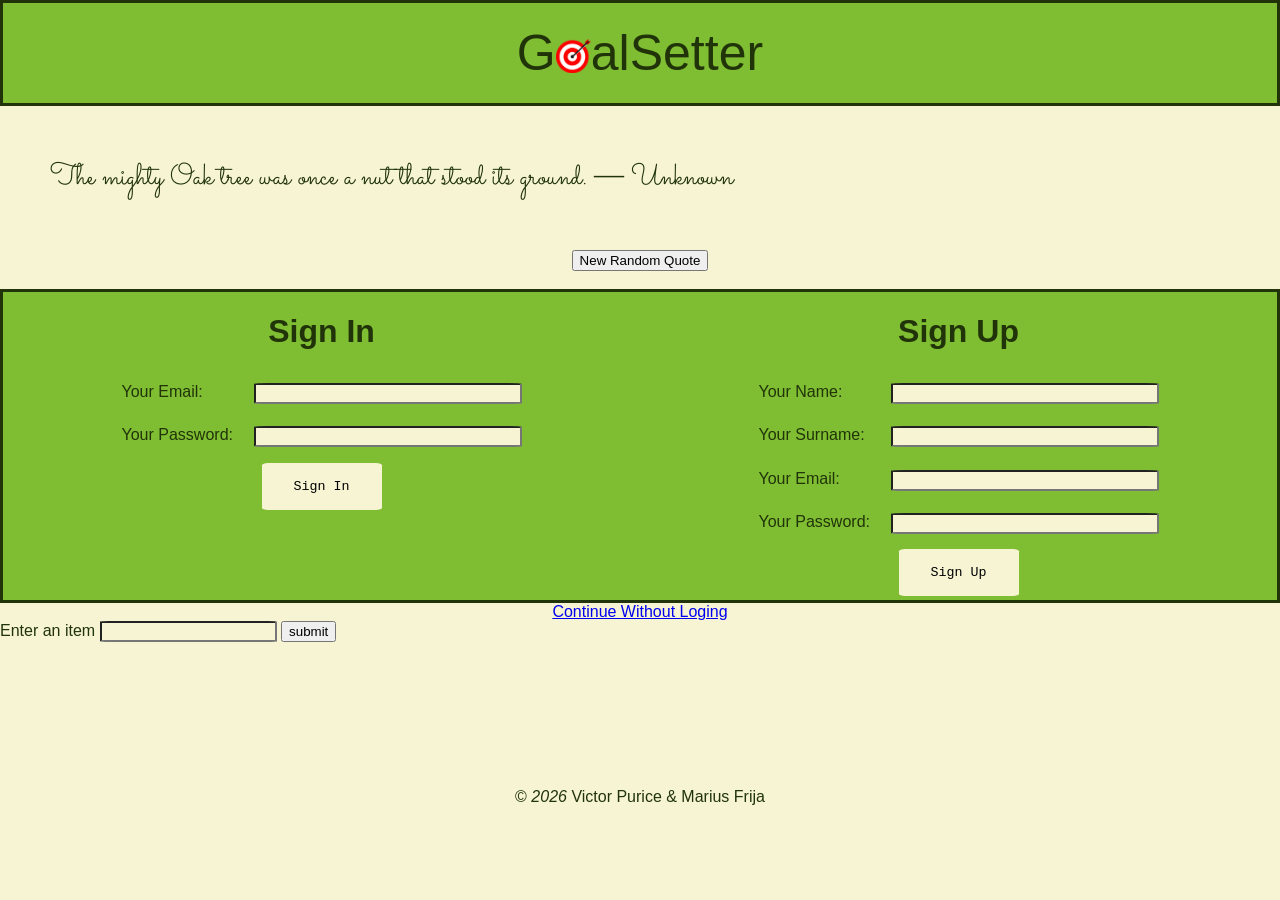
==== index.html @ b8967d5d "Add files via upload" ====
<!DOCTYPE html>
<html lang="en">
<head>
    <meta charset="UTF-8">
    <meta http-equiv="X-UA-Compatible" content="IE=edge">
    <meta name="viewport" content="width=device-width, initial-scale=1.0">
    <title>Welcome</title>
    <link rel="stylesheet" href="css_files\style.css">
    <link rel="shortcut icon" type="image/x-icon" href="target-2070972_1280.png">
    <script defer src="qoutes.js"></script>

    <link rel="stylesheet" type="text/css" href="style.css"/>
    <link rel="preconnect" href="https://fonts.googleapis.com">
    <link rel="preconnect" href="https://fonts.gstatic.com" crossorigin>
    <link href="https://fonts.googleapis.com/css2?family=Dancing+Script:wght@500&display=swap" rel="stylesheet">
   
    <link rel="preconnect" href="https://fonts.googleapis.com">
    <link rel="preconnect" href="https://fonts.gstatic.com" crossorigin>
    <link href="https://fonts.googleapis.com/css2?family=Sacramento&display=swap" rel="stylesheet">
    
    <script>
        function todayDate(){
        var d = new Date();
        var n = d.getFullYear() + "  ";
        return document.getElementById("date").innerHTML = n;
    }
    </script>


</head>

<body onload=todayDate()>

    <div class = "inceput">  
        <div class="titlu">G</div>
        <div class="titlu"><img src="target-2070972_1280.png" alt="" width="35" class="img"></div>
        <div class="titlu">a</div>
        <div class="titlu">l</div>
        <div class="titlu"> </div>
        <div class="titlu">S</div>
        <div class="titlu">e</div>
        <div class="titlu">t</div>
        <div class="titlu">t</div>
        <div class="titlu">e</div>
        <div class="titlu">r</div>
    </div>
    
    <div id="nemo">
        
    </div>

    <center>
    <button type="button" id="lol">New Random Quote</button>
    </center>
    <br>
    

    <div class="tabele">
        <form action="" >
            <ul class="nav">
                <li>
                    <h1>
                        Sign In
                    </h1>
                </li>
                <li>
                    <div class="name content">
                        <label for="Name">Your Email:</label>
                        <input type="email" name = "name" style="width:260px"/> 
                    </div>
                </li>
                <li>
                    <div class="email content">
                        <label for="">Your Password:</label><input type="password" name = "name_email" style="width:260px"> 
                    </div>
                </li>
                <li>
                <div class="button">
                        <button type="submit">
                            <div style="font-family: 'Courier New', monospace;"> Sign In </div>
                        </button>
                    </div>
                </li>
            </ul>
        </form>
        <form action="" >
            <ul class="nav">
                <li>
                    <h1>
                        Sign Up
                    </h1>
                </li>
                <li>
                    <div class="name content">
                        <label for="Name">Your Name:</label>
                        <input type="text" name = "name" style="width:260px"/> 
                    </div>
                </li>
                <li>
                    <div class="email content">
                        <label for="">Your Surname:</label><input type="text" name = "name_email" style="width:260px"> 
                    </div>
                </li>
                <li>
                    <div class="email content">
                        <label for="">Your Email:</label><input type="email" name = "name_email" style="width:260px"> 
                    </div>
                </li>
                <li>
                    <div class="email content">
                        <label for="">Your Password:</label><input type="password" name = "name_email" style="width:260px"> 
                    </div>
                </li>
                <li>
                    <div class="button">
                        <button type="submit">
                            <div style="font-family: 'Courier New', monospace;"> Sign Up </div>
                        </button>
                    </div>
                </li>
            </ul>
        </form>
    </div>

    <center>
        <a href="home.html">Continue Without Loging</a>
    </center>
        


    <label for="">Enter an item</label>
    <input type="text" id="menu-item" />
    <button id="btn" onclick="addNewItem()">submit</button>

    <ul id="menu"></ul>

    <div class="empty"> </div>
    
    

    <footer>
        &copy; <em id="date"></em>Victor Purice & Marius Frija
    </footer>
</body>
</html>
---- style.css ----
body {
    background-color: #F7F4D4;
    font-family: 'Kanit', sans-serif;
    color: #213409;
    margin: 0px;
}

.inceput{
    display: flex;
    justify-content: space-around;
    flex-wrap:wrap;
    background-color: #7FBD32;
    border: solid #213409;
    align-items: center;
    height: 100px;
  }

footer {
    margin: 20px auto;
    text-align: center;
}

.nav {
    list-style: none;
    display: flex;
    flex-direction: column;
    margin: 0;
    padding: 0;
    flex-wrap: wrap;
    align-items: center;
  }  


button[type=submit]{
    background-color: #F7F4D4;
    border: none;
    color: black;
    padding: 16px 32px;
    text-decoration: none;
    margin: 4px 2px;
    cursor: pointer;
    border-radius: 5%;
  }

input[type=text]{
    border-radius: 5%;
    background-color: #F7F4D4;
}


input[type=password]{
    border-radius: 5%;
    background-color: #F7F4D4;
}

input[type=email]{
    border-radius: 5%;
    background-color: #F7F4D4;
}

button[type=list]{
    background-color: white;
    border: none;
    color: black;
    padding: 16px 32px;
    text-decoration: none;
    margin: 4px 2px;
    cursor: pointer;
    border-radius: 5%;
  }


textarea{
    background-color: rgb(133, 155, 213);
}

.tabele{
    display: flex;
    justify-content: space-around;
    background-color: #7FBD32;
    border: solid #213409;
    flex-wrap: wrap;

}

.empty{
    height: 110px;
}

.content{
    display: flex;
    padding: .7em;
    width: 400px;
    justify-content: space-between;
}

.titlu{
    font-size: 50px;
    position: relative;
    white-space: nowrap;
}

.inceput{
    display: flex;
    flex-direction: row;
    justify-content: center;
    flex-wrap: wrap;
}

.left, .right {
    flex: 1;
}

.img{
    position:relative; top:3px;
}

#nemo{
    font-family: 'Sacramento', cursive;
    font-size: 30px;
    margin:30px;
    padding: 20px;
    border-radius: 10%;
    animation: fadeIn 3s;

}

.lol{
    background-color: #7FBD32;
    color: #F7F4D4;
    border: solid #213409;
    border-radius: 15%;
}

@keyframes fadeIn {
    0% { opacity: 0; }
    100% { opacity: 1; }
  }
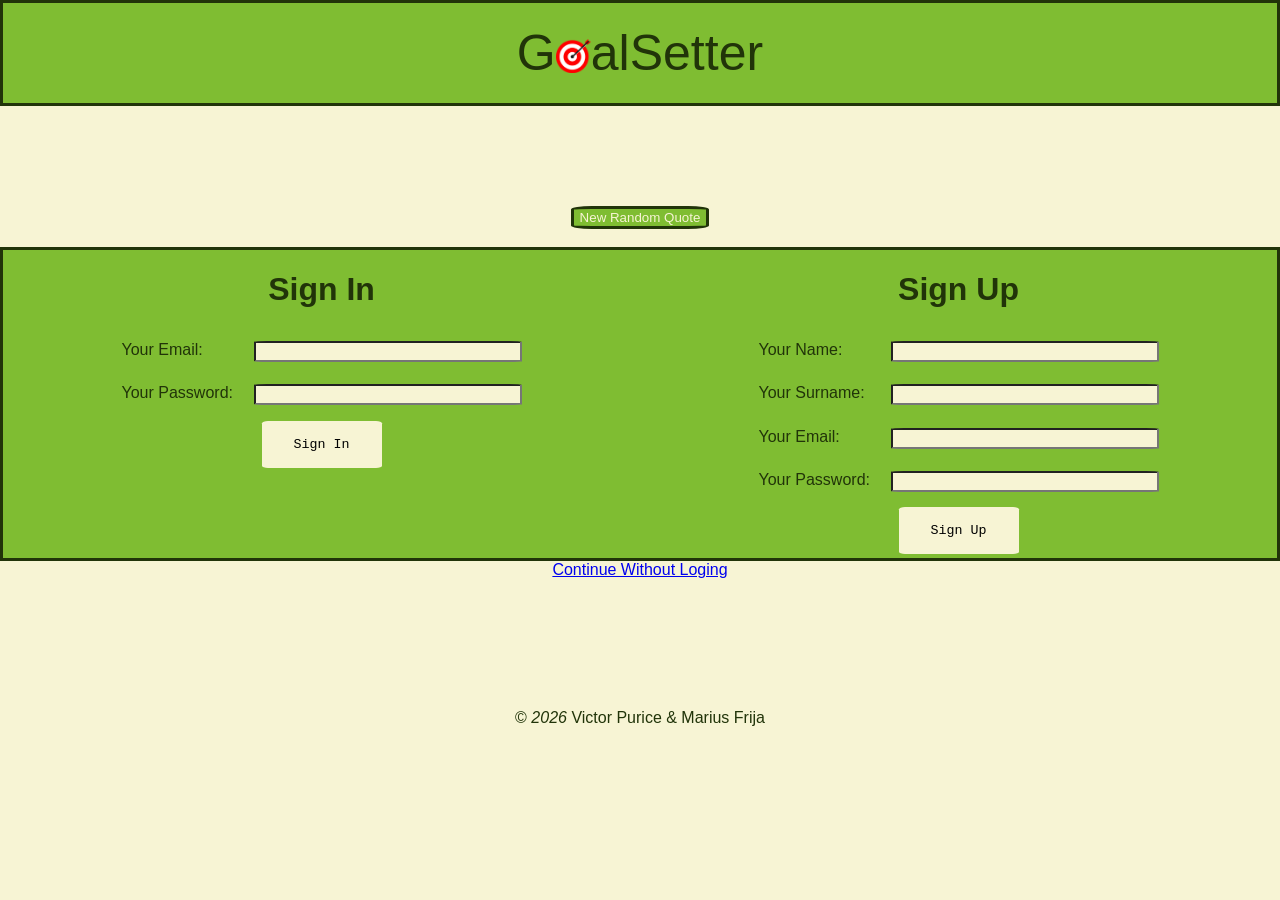
==== commit 16a39aa8: "Update index.html" ====
--- a/index.html
+++ b/index.html
@@ -128,11 +128,7 @@
         
 
 
-    <label for="">Enter an item</label>
-    <input type="text" id="menu-item" />
-    <button id="btn" onclick="addNewItem()">submit</button>
-
-    <ul id="menu"></ul>
+    
 
     <div class="empty"> </div>
     
--- a/style.css
+++ b/style.css
@@ -125,7 +125,7 @@
 
 }
 
-.lol{
+#lol{
     background-color: #7FBD32;
     color: #F7F4D4;
     border: solid #213409;
@@ -136,3 +136,7 @@
     0% { opacity: 0; }
     100% { opacity: 1; }
   }
+
+.hidden{
+    display: none;
+}
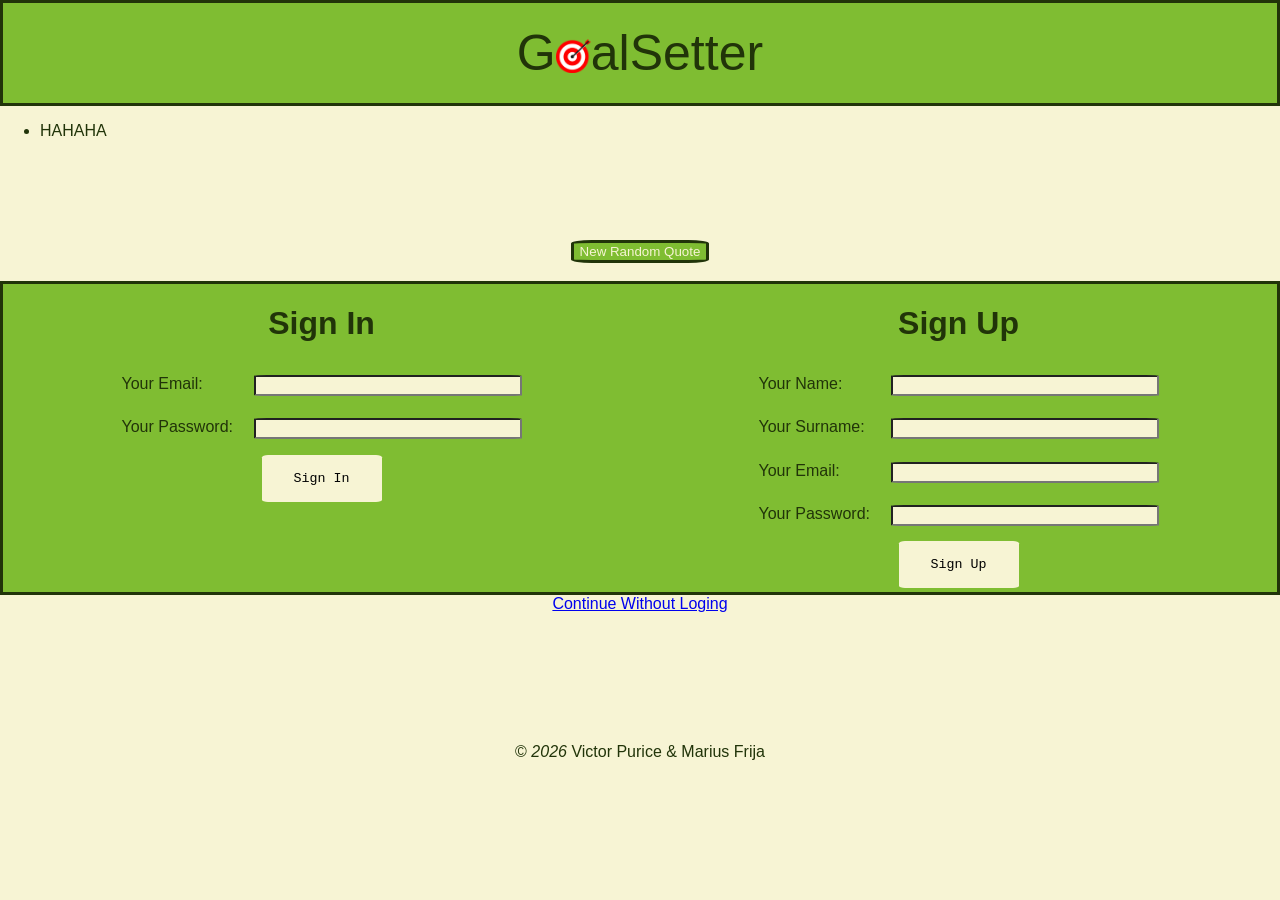
==== commit 038c1767: "Update index.html" ====
--- a/index.html
+++ b/index.html
@@ -44,6 +44,12 @@
         <div class="titlu">e</div>
         <div class="titlu">r</div>
     </div>
+
+    <div id="ascuns">
+        <ul id="bruceli">
+            <li>HAHAHA</li>
+        </ul>
+    </div>
     
     <div id="nemo">
         
@@ -56,7 +62,7 @@
     
 
     <div class="tabele">
-        <form action="" >
+        <form action="" onsubmit="return false">
             <ul class="nav">
                 <li>
                     <h1>
@@ -83,7 +89,7 @@
                 </li>
             </ul>
         </form>
-        <form action="" >
+        <form action="" onsubmit="return false">
             <ul class="nav">
                 <li>
                     <h1>
@@ -113,7 +119,7 @@
                 </li>
                 <li>
                     <div class="button">
-                        <button type="submit">
+                        <button type="submit" id="signup">
                             <div style="font-family: 'Courier New', monospace;"> Sign Up </div>
                         </button>
                     </div>
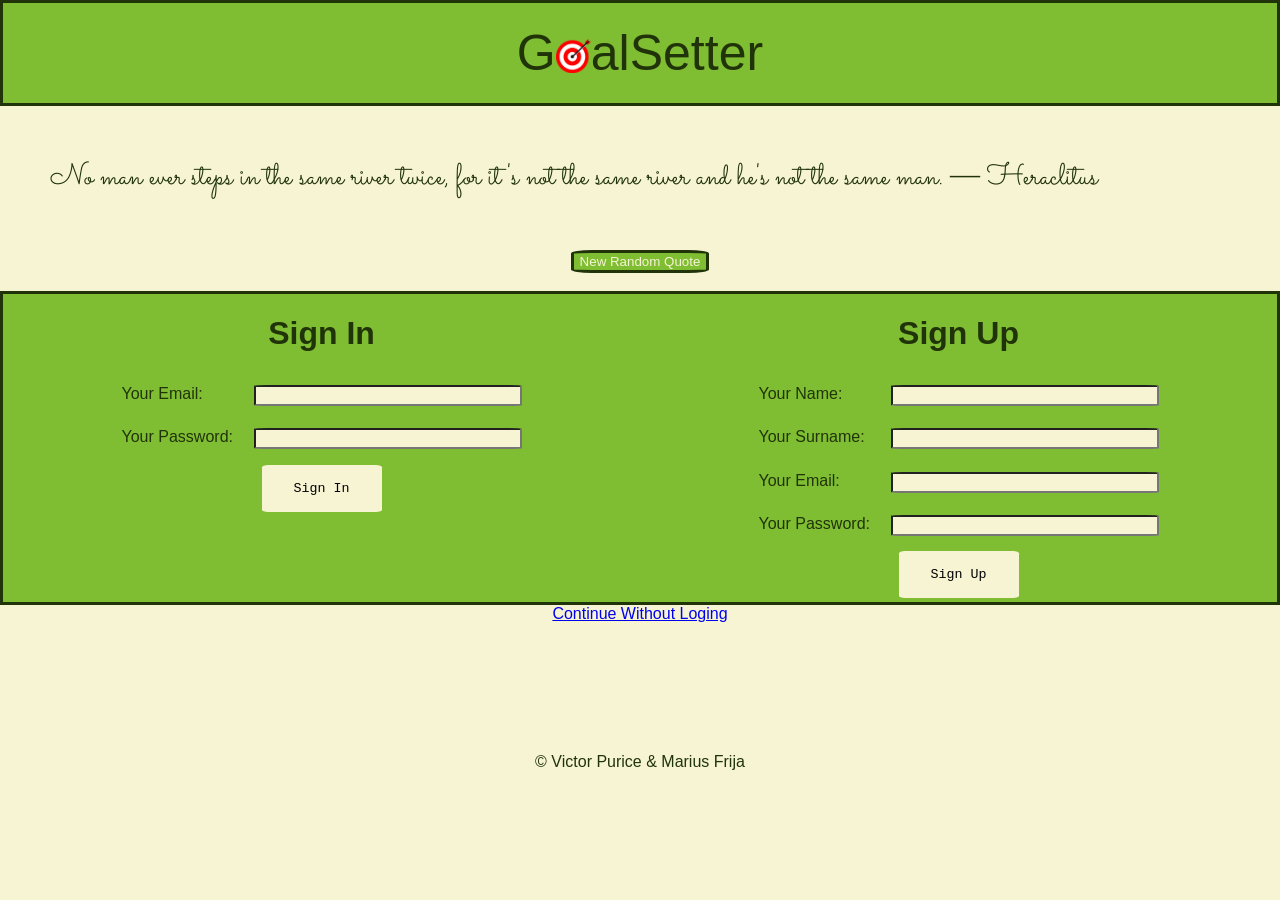
==== commit 3ebf4ad1: "ok" ====
--- a/index.html
+++ b/index.html
@@ -47,7 +47,11 @@
 
     <div id="ascuns">
         <ul id="bruceli">
-            <li>HAHAHA</li>
+            <li id="clicks"></li>
+            <li id="press"></li>
+            <li id="time"></li>
+            <li id="characters"></li>
+
         </ul>
     </div>
     
--- a/style.css
+++ b/style.css
@@ -137,6 +137,17 @@
     100% { opacity: 1; }
   }
 
-.hidden{
+#ascuns{
     display: none;
 }
+
+
+#bruceli{
+    display: flex;
+    list-style: none;
+    flex-wrap: wrap;
+    flex-direction: column;
+    justify-content: center; 
+    align-items:center;
+    flex-direction:column;
+}
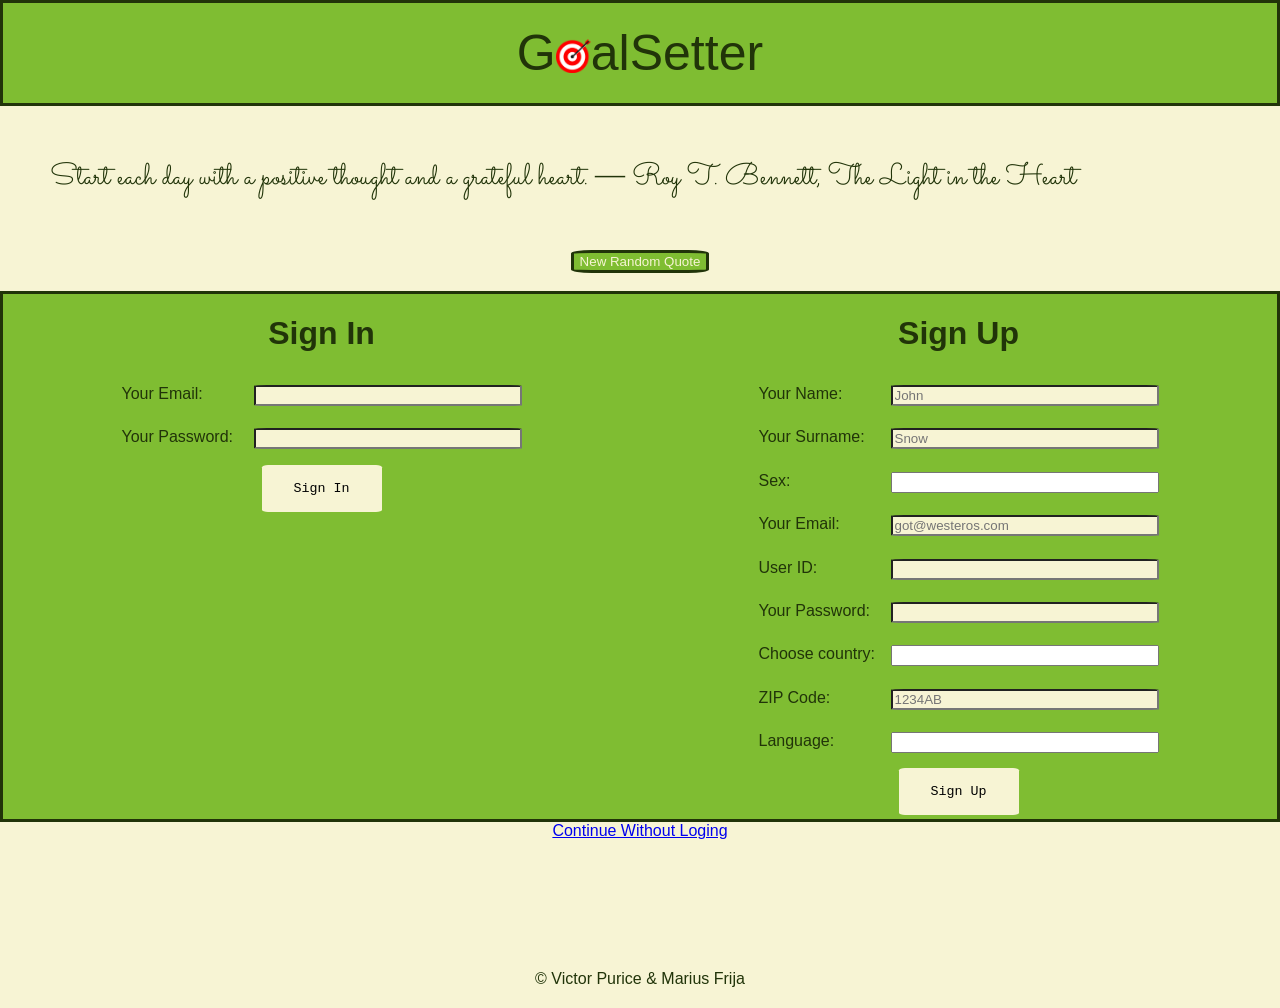
==== commit bdc56440: "ok" ====
--- a/index.html
+++ b/index.html
@@ -97,38 +97,323 @@
             <ul class="nav">
                 <li>
                     <h1>
-                        Sign Up
+                    Sign Up
                     </h1>
                 </li>
-                <li>
+                <li >
                     <div class="name content">
-                        <label for="Name">Your Name:</label>
-                        <input type="text" name = "name" style="width:260px"/> 
-                    </div>
-                </li>
+                    <label for="Name">Your Name:</label>
+                    <input type="text" class="inputt" name = "name" placeholder="John" pattern="[A-Za-z]+" title="Only letters of the English alphabet!" style="width:260px"/> 
+                    </div>
+                </li>
+                <li>
+                    <div class="name content">
+                    <label for="">Your Surname:</label><input type="text" class="inputt" placeholder="Snow" pattern="[A-Za-z]+" title="Only letters of the English alphabet!" name = "surname" style="width:260px"> 
+                    </div>
+                </li>
+                <li>
+                    <div class="content">
+                    <label for="">Sex:</label>
+                    <input list="seks" name="seks" style="width: 260px">
+                    <datalist id="seks">
+                    <option value="Male"></option>
+                    <option value="Female"></option>
+                    </datalist>
+                    </div>
+                </li>
+               
                 <li>
                     <div class="email content">
-                        <label for="">Your Surname:</label><input type="text" name = "name_email" style="width:260px"> 
-                    </div>
-                </li>
+                    <label for="">Your Email:</label><input type="email" class="inputt" placeholder="got@westeros.com" name = "name_email" style="width:260px"> 
+                    </div>
+                </li>
+                <li>
+                    <div class="id content">
+                    <label for="">User ID:</label><input type="text" class="inputt" name="user_id" minlength="5" maxlength="12" style="width:260px"> 
+                    </div>
+                </li>
+                <li>
+                    <div class="password content">
+                    <label for="">Your Password:</label><input type="password" class="inputt" minlength="12" title="The password must contain at least 12 character (14 recommended): 1 uppercase letter, 1 lowercase letter, 1 digit and 1 special symbol." name = "name_email" style="width:260px"> 
+                    </div>
+                </li>
+               
                 <li>
                     <div class="email content">
-                        <label for="">Your Email:</label><input type="email" name = "name_email" style="width:260px"> 
-                    </div>
-                </li>
-                <li>
-                    <div class="email content">
-                        <label for="">Your Password:</label><input type="password" name = "name_email" style="width:260px"> 
-                    </div>
-                </li>
+                    <label for="">Choose country:</label>
+                    <input list="browsers" name = "name_email" style="width:260px"> 
+                    <datalist id="browsers">
+                    <option value="Afghanistan">Afghanistan</option>
+                    <option value="Albania">Albania</option>
+                    <option value="Algeria">Algeria</option>
+                    <option value="American Samoa">American Samoa</option>
+                    <option value="Andorra">Andorra</option>
+                    <option value="Angola">Angola</option>
+                    <option value="Anguilla">Anguilla</option>
+                    <option value="Antartica">Antarctica</option>
+                    <option value="Antigua and Barbuda">Antigua and Barbuda</option>
+                    <option value="Argentina">Argentina</option>
+                    <option value="Armenia">Armenia</option>
+                    <option value="Aruba">Aruba</option>
+                    <option value="Australia">Australia</option>
+                    <option value="Austria">Austria</option>
+                    <option value="Azerbaijan">Azerbaijan</option>
+                    <option value="Bahamas">Bahamas</option>
+                    <option value="Bahrain">Bahrain</option>
+                    <option value="Bangladesh">Bangladesh</option>
+                    <option value="Barbados">Barbados</option>
+                    <option value="Belarus">Belarus</option>
+                    <option value="Belgium">Belgium</option>
+                    <option value="Belize">Belize</option>
+                    <option value="Benin">Benin</option>
+                    <option value="Bermuda">Bermuda</option>
+                    <option value="Bhutan">Bhutan</option>
+                    <option value="Bolivia">Bolivia</option>
+                    <option value="Bosnia and Herzegowina">Bosnia and Herzegowina</option>
+                    <option value="Botswana">Botswana</option>
+                    <option value="Bouvet Island">Bouvet Island</option>
+                    <option value="Brazil">Brazil</option>
+                    <option value="British Indian Ocean Territory">British Indian Ocean Territory</option>
+                    <option value="Brunei Darussalam">Brunei Darussalam</option>
+                    <option value="Bulgaria">Bulgaria</option>
+                    <option value="Burkina Faso">Burkina Faso</option>
+                    <option value="Burundi">Burundi</option>
+                    <option value="Cambodia">Cambodia</option>
+                    <option value="Cameroon">Cameroon</option>
+                    <option value="Canada">Canada</option>
+                    <option value="Cape Verde">Cape Verde</option>
+                    <option value="Cayman Islands">Cayman Islands</option>
+                    <option value="Central African Republic">Central African Republic</option>
+                    <option value="Chad">Chad</option>
+                    <option value="Chile">Chile</option>
+                    <option value="China">China</option>
+                    <option value="Christmas Island">Christmas Island</option>
+                    <option value="Cocos Islands">Cocos (Keeling) Islands</option>
+                    <option value="Colombia">Colombia</option>
+                    <option value="Comoros">Comoros</option>
+                    <option value="Congo">Congo</option>
+                    <option value="Congo">Congo, the Democratic Republic of the</option>
+                    <option value="Cook Islands">Cook Islands</option>
+                    <option value="Costa Rica">Costa Rica</option>
+                    <option value="Cota D'Ivoire">Cote d'Ivoire</option>
+                    <option value="Croatia">Croatia (Hrvatska)</option>
+                    <option value="Cuba">Cuba</option>
+                    <option value="Cyprus">Cyprus</option>
+                    <option value="Czech Republic">Czech Republic</option>
+                    <option value="Denmark">Denmark</option>
+                    <option value="Djibouti">Djibouti</option>
+                    <option value="Dominica">Dominica</option>
+                    <option value="Dominican Republic">Dominican Republic</option>
+                    <option value="East Timor">East Timor</option>
+                    <option value="Ecuador">Ecuador</option>
+                    <option value="Egypt">Egypt</option>
+                    <option value="El Salvador">El Salvador</option>
+                    <option value="Equatorial Guinea">Equatorial Guinea</option>
+                    <option value="Eritrea">Eritrea</option>
+                    <option value="Estonia">Estonia</option>
+                    <option value="Ethiopia">Ethiopia</option>
+                    <option value="Falkland Islands">Falkland Islands (Malvinas)</option>
+                    <option value="Faroe Islands">Faroe Islands</option>
+                    <option value="Fiji">Fiji</option>
+                    <option value="Finland">Finland</option>
+                    <option value="France">France</option>
+                    <option value="France Metropolitan">France, Metropolitan</option>
+                    <option value="French Guiana">French Guiana</option>
+                    <option value="French Polynesia">French Polynesia</option>
+                    <option value="French Southern Territories">French Southern Territories</option>
+                    <option value="Gabon">Gabon</option>
+                    <option value="Gambia">Gambia</option>
+                    <option value="Georgia">Georgia</option>
+                    <option value="Germany">Germany</option>
+                    <option value="Ghana">Ghana</option>
+                    <option value="Gibraltar">Gibraltar</option>
+                    <option value="Greece">Greece</option>
+                    <option value="Greenland">Greenland</option>
+                    <option value="Grenada">Grenada</option>
+                    <option value="Guadeloupe">Guadeloupe</option>
+                    <option value="Guam">Guam</option>
+                    <option value="Guatemala">Guatemala</option>
+                    <option value="Guinea">Guinea</option>
+                    <option value="Guinea-Bissau">Guinea-Bissau</option>
+                    <option value="Guyana">Guyana</option>
+                    <option value="Haiti">Haiti</option>
+                    <option value="Heard and McDonald Islands">Heard and Mc Donald Islands</option>
+                    <option value="Holy See">Holy See (Vatican City State)</option>
+                    <option value="Honduras">Honduras</option>
+                    <option value="Hong Kong">Hong Kong</option>
+                    <option value="Hungary">Hungary</option>
+                    <option value="Iceland">Iceland</option>
+                    <option value="India">India</option>
+                    <option value="Indonesia">Indonesia</option>
+                    <option value="Iran">Iran (Islamic Republic of)</option>
+                    <option value="Iraq">Iraq</option>
+                    <option value="Ireland">Ireland</option>
+                    <option value="Israel">Israel</option>
+                    <option value="Italy">Italy</option>
+                    <option value="Jamaica">Jamaica</option>
+                    <option value="Japan">Japan</option>
+                    <option value="Jordan">Jordan</option>
+                    <option value="Kazakhstan">Kazakhstan</option>
+                    <option value="Kenya">Kenya</option>
+                    <option value="Kiribati">Kiribati</option>
+                    <option value="Democratic People's Republic of Korea">Korea, Democratic People's Republic of</option>
+                    <option value="Korea">Korea, Republic of</option>
+                    <option value="Kuwait">Kuwait</option>
+                    <option value="Kyrgyzstan">Kyrgyzstan</option>
+                    <option value="Lao">Lao People's Democratic Republic</option>
+                    <option value="Latvia">Latvia</option>
+                    <option value="Lebanon" selected>Lebanon</option>
+                    <option value="Lesotho">Lesotho</option>
+                    <option value="Liberia">Liberia</option>
+                    <option value="Libyan Arab Jamahiriya">Libyan Arab Jamahiriya</option>
+                    <option value="Liechtenstein">Liechtenstein</option>
+                    <option value="Lithuania">Lithuania</option>
+                    <option value="Luxembourg">Luxembourg</option>
+                    <option value="Macau">Macau</option>
+                    <option value="Macedonia">Macedonia, The Former Yugoslav Republic of</option>
+                    <option value="Madagascar">Madagascar</option>
+                    <option value="Malawi">Malawi</option>
+                    <option value="Malaysia">Malaysia</option>
+                    <option value="Maldives">Maldives</option>
+                    <option value="Mali">Mali</option>
+                    <option value="Malta">Malta</option>
+                    <option value="Marshall Islands">Marshall Islands</option>
+                    <option value="Martinique">Martinique</option>
+                    <option value="Mauritania">Mauritania</option>
+                    <option value="Mauritius">Mauritius</option>
+                    <option value="Mayotte">Mayotte</option>
+                    <option value="Mexico">Mexico</option>
+                    <option value="Micronesia">Micronesia, Federated States of</option>
+                    <option value="Moldova">Moldova, Republic of</option>
+                    <option value="Monaco">Monaco</option>
+                    <option value="Mongolia">Mongolia</option>
+                    <option value="Montserrat">Montserrat</option>
+                    <option value="Morocco">Morocco</option>
+                    <option value="Mozambique">Mozambique</option>
+                    <option value="Myanmar">Myanmar</option>
+                    <option value="Namibia">Namibia</option>
+                    <option value="Nauru">Nauru</option>
+                    <option value="Nepal">Nepal</option>
+                    <option value="Netherlands">Netherlands</option>
+                    <option value="Netherlands Antilles">Netherlands Antilles</option>
+                    <option value="New Caledonia">New Caledonia</option>
+                    <option value="New Zealand">New Zealand</option>
+                    <option value="Nicaragua">Nicaragua</option>
+                    <option value="Niger">Niger</option>
+                    <option value="Nigeria">Nigeria</option>
+                    <option value="Niue">Niue</option>
+                    <option value="Norfolk Island">Norfolk Island</option>
+                    <option value="Northern Mariana Islands">Northern Mariana Islands</option>
+                    <option value="Norway">Norway</option>
+                    <option value="Oman">Oman</option>
+                    <option value="Pakistan">Pakistan</option>
+                    <option value="Palau">Palau</option>
+                    <option value="Panama">Panama</option>
+                    <option value="Papua New Guinea">Papua New Guinea</option>
+                    <option value="Paraguay">Paraguay</option>
+                    <option value="Peru">Peru</option>
+                    <option value="Philippines">Philippines</option>
+                    <option value="Pitcairn">Pitcairn</option>
+                    <option value="Poland">Poland</option>
+                    <option value="Portugal">Portugal</option>
+                    <option value="Puerto Rico">Puerto Rico</option>
+                    <option value="Qatar">Qatar</option>
+                    <option value="Reunion">Reunion</option>
+                    <option value="Romania">Romania</option>
+                    <option value="Russia">Russian Federation</option>
+                    <option value="Rwanda">Rwanda</option>
+                    <option value="Saint Kitts and Nevis">Saint Kitts and Nevis</option> 
+                    <option value="Saint LUCIA">Saint LUCIA</option>
+                    <option value="Saint Vincent">Saint Vincent and the Grenadines</option>
+                    <option value="Samoa">Samoa</option>
+                    <option value="San Marino">San Marino</option>
+                    <option value="Sao Tome and Principe">Sao Tome and Principe</option> 
+                    <option value="Saudi Arabia">Saudi Arabia</option>
+                    <option value="Senegal">Senegal</option>
+                    <option value="Seychelles">Seychelles</option>
+                    <option value="Sierra">Sierra Leone</option>
+                    <option value="Singapore">Singapore</option>
+                    <option value="Slovakia">Slovakia (Slovak Republic)</option>
+                    <option value="Slovenia">Slovenia</option>
+                    <option value="Solomon Islands">Solomon Islands</option>
+                    <option value="Somalia">Somalia</option>
+                    <option value="South Africa">South Africa</option>
+                    <option value="South Georgia">South Georgia and the South Sandwich Islands</option>
+                    <option value="Span">Spain</option>
+                    <option value="SriLanka">Sri Lanka</option>
+                    <option value="St. Helena">St. Helena</option>
+                    <option value="St. Pierre and Miguelon">St. Pierre and Miquelon</option>
+                    <option value="Sudan">Sudan</option>
+                    <option value="Suriname">Suriname</option>
+                    <option value="Svalbard">Svalbard and Jan Mayen Islands</option>
+                    <option value="Swaziland">Swaziland</option>
+                    <option value="Sweden">Sweden</option>
+                    <option value="Switzerland">Switzerland</option>
+                    <option value="Syria">Syrian Arab Republic</option>
+                    <option value="Taiwan">Taiwan, Province of China</option>
+                    <option value="Tajikistan">Tajikistan</option>
+                    <option value="Tanzania">Tanzania, United Republic of</option>
+                    <option value="Thailand">Thailand</option>
+                    <option value="Togo">Togo</option>
+                    <option value="Tokelau">Tokelau</option>
+                    <option value="Tonga">Tonga</option>
+                    <option value="Trinidad and Tobago">Trinidad and Tobago</option>
+                    <option value="Tunisia">Tunisia</option>
+                    <option value="Turkey">Turkey</option>
+                    <option value="Turkmenistan">Turkmenistan</option>
+                    <option value="Turks and Caicos">Turks and Caicos Islands</option>
+                    <option value="Tuvalu">Tuvalu</option>
+                    <option value="Uganda">Uganda</option>
+                    <option value="Ukraine">Ukraine</option>
+                    <option value="United Arab Emirates">United Arab Emirates</option>
+                    <option value="United Kingdom">United Kingdom</option>
+                    <option value="United States">United States</option>
+                    <option value="United States Minor Outlying Islands">United States Minor Outlying Islands</option>
+                    <option value="Uruguay">Uruguay</option>
+                    <option value="Uzbekistan">Uzbekistan</option>
+                    <option value="Vanuatu">Vanuatu</option>
+                    <option value="Venezuela">Venezuela</option>
+                    <option value="Vietnam">Viet Nam</option>
+                    <option value="Virgin Islands (British)">Virgin Islands (British)</option>
+                    <option value="Virgin Islands (U.S)">Virgin Islands (U.S.)</option>
+                    <option value="Wallis and Futana Islands">Wallis and Futuna Islands</option>
+                    <option value="Western Sahara">Western Sahara</option>
+                    <option value="Yemen">Yemen</option>
+                    <option value="Serbia">Serbia</option>
+                    <option value="Zambia">Zambia</option>
+                    <option value="Zimbabwe">Zimbabwe</option>
+                    </datalist>
+                </div>
+                </li>
+                <li>
+                    <div class="content">
+                    <label for="">ZIP Code:</label>
+                    <input type="text" name="zip-code" class="inputt" placeholder="1234AB" pattern="[\d]{4,4}[A-Z]{2,2}" style="width: 260px" minlength="6" maxlength="6">
+                    </div>
+                    </li>
+                <li>
+                    <div class="content">
+                    <label for="">Language:</label>
+                    <input list="langs" name="languages" style="width: 260px">
+                    <datalist id="langs">
+                    <option value="English"></option>
+                    <option value="Español"></option>
+                    <option value="Français"></option>
+                    <option value="Nederlands"></option>
+                    <option value="Limba Maldova"></option>
+                    <option value="русский"></option>
+                    </datalist>
+                    </div>
+                </li>
+               
                 <li>
                     <div class="button">
-                        <button type="submit" id="signup">
-                            <div style="font-family: 'Courier New', monospace;"> Sign Up </div>
-                        </button>
-                    </div>
-                </li>
-            </ul>
+                    <button type="submit" id="signup">
+                    <div style="font-family: 'Courier New', monospace;"> Sign Up </div>
+                    </button>
+                    </div>
+                </li>
+                </ul>
         </form>
     </div>
 
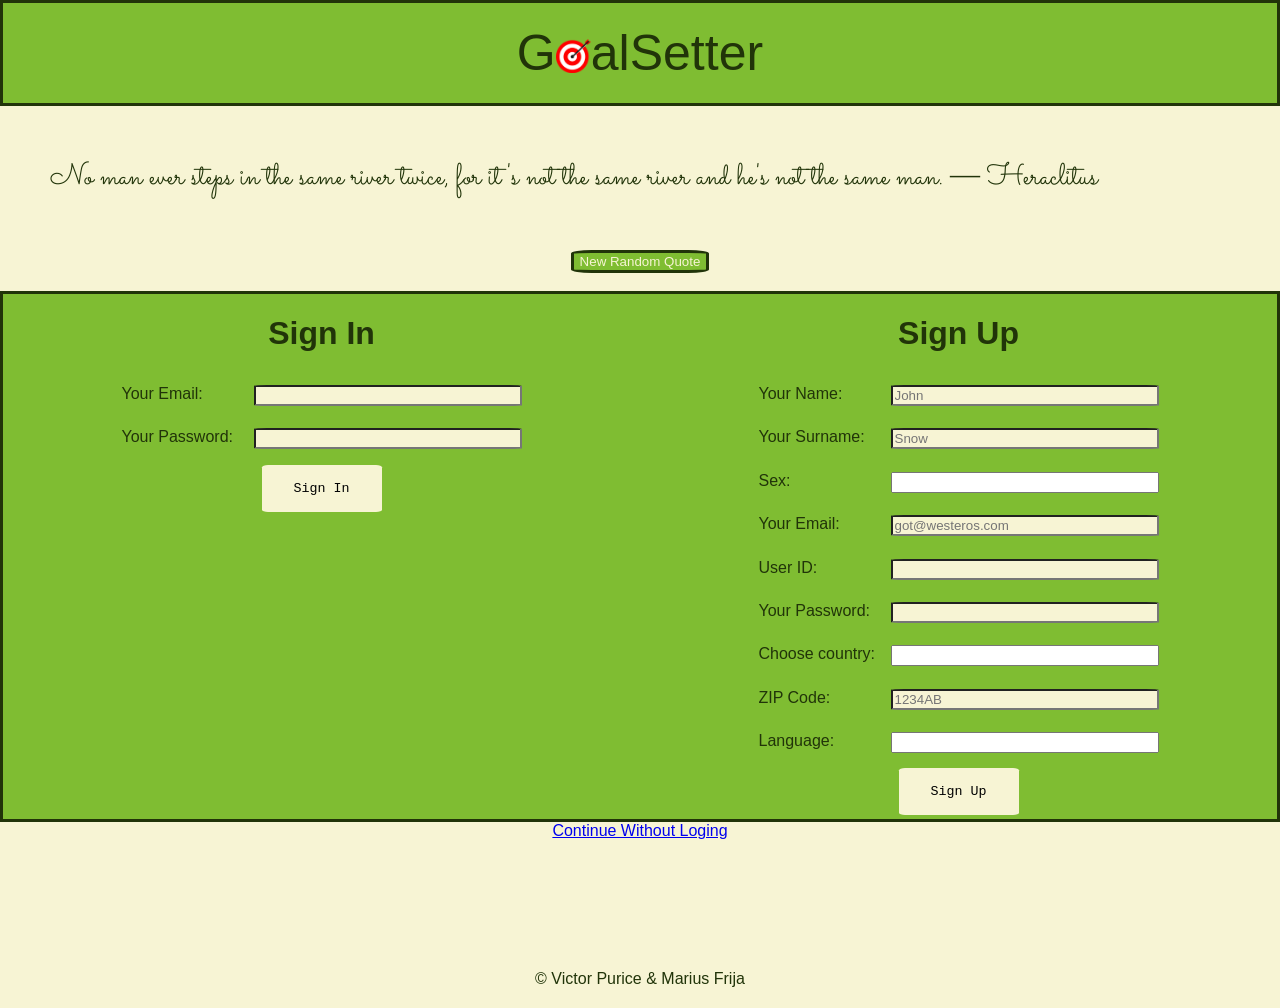
==== commit 3d19be6b: "ok" ====
--- a/index.html
+++ b/index.html
@@ -47,6 +47,7 @@
 
     <div id="ascuns">
         <ul id="bruceli">
+            <li>Form submitted succesfuly🎉</li>
             <li id="clicks"></li>
             <li id="press"></li>
             <li id="time"></li>
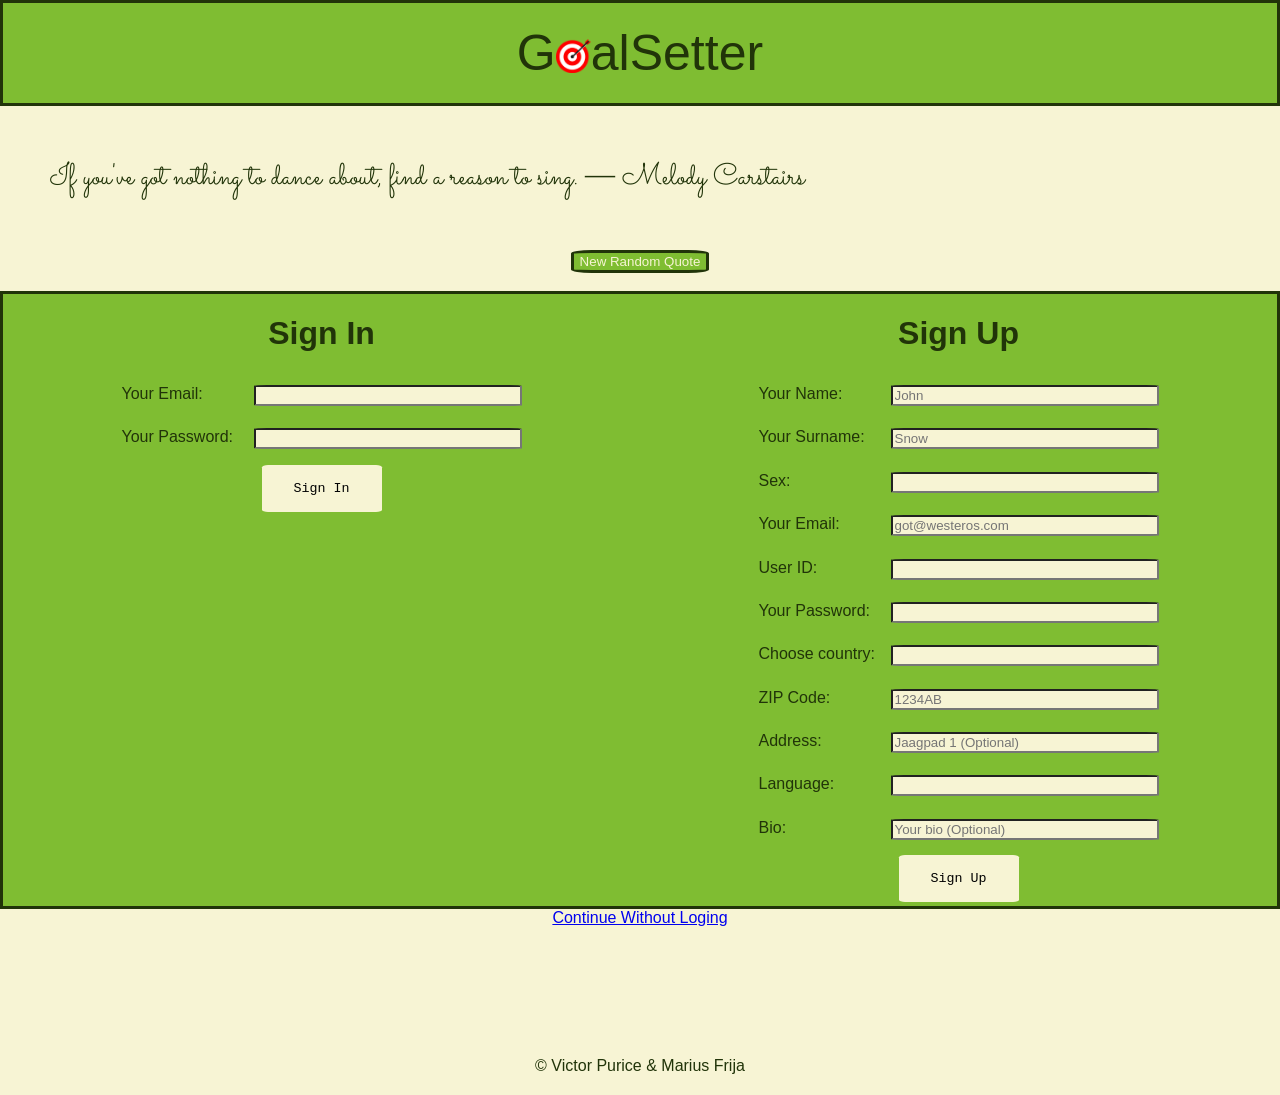
==== commit 07f22de9: "ok" ====
--- a/index.html
+++ b/index.html
@@ -77,7 +77,7 @@
                 <li>
                     <div class="name content">
                         <label for="Name">Your Email:</label>
-                        <input type="email" name = "name" style="width:260px"/> 
+                        <input type="email" name ="name" style="width:260px"/> 
                     </div>
                 </li>
                 <li>
@@ -94,7 +94,7 @@
                 </li>
             </ul>
         </form>
-        <form action="" onsubmit="return false">
+        <form action="" onsubmit="return false" id="signup-form">
             <ul class="nav">
                 <li>
                     <h1>
@@ -104,18 +104,18 @@
                 <li >
                     <div class="name content">
                     <label for="Name">Your Name:</label>
-                    <input type="text" class="inputt" name = "name" placeholder="John" pattern="[A-Za-z]+" title="Only letters of the English alphabet!" style="width:260px"/> 
+                    <input type="text" class="inputt" id="name" placeholder="John" title="Only letters of the English alphabet!" style="width:260px"/> 
                     </div>
                 </li>
                 <li>
                     <div class="name content">
-                    <label for="">Your Surname:</label><input type="text" class="inputt" placeholder="Snow" pattern="[A-Za-z]+" title="Only letters of the English alphabet!" name = "surname" style="width:260px"> 
+                    <label for="">Your Surname:</label><input type="text" class="inputt" id="surname"  placeholder="Snow" title="Only letters of the English alphabet!" name = "surname" style="width:260px"> 
                     </div>
                 </li>
                 <li>
                     <div class="content">
                     <label for="">Sex:</label>
-                    <input list="seks" name="seks" style="width: 260px">
+                    <input list="seks" name="seks" id="Seks" style="width: 260px">
                     <datalist id="seks">
                     <option value="Male"></option>
                     <option value="Female"></option>
@@ -125,24 +125,24 @@
                
                 <li>
                     <div class="email content">
-                    <label for="">Your Email:</label><input type="email" class="inputt" placeholder="got@westeros.com" name = "name_email" style="width:260px"> 
+                    <label for="">Your Email:</label><input type="email" id="email" class="inputt" placeholder="got@westeros.com" style="width:260px"> 
                     </div>
                 </li>
                 <li>
                     <div class="id content">
-                    <label for="">User ID:</label><input type="text" class="inputt" name="user_id" minlength="5" maxlength="12" style="width:260px"> 
+                    <label for="">User ID:</label><input type="text" class="inputt" id="user-id" style="width:260px"> 
                     </div>
                 </li>
                 <li>
                     <div class="password content">
-                    <label for="">Your Password:</label><input type="password" class="inputt" minlength="12" title="The password must contain at least 12 character (14 recommended): 1 uppercase letter, 1 lowercase letter, 1 digit and 1 special symbol." name = "name_email" style="width:260px"> 
+                    <label for="">Your Password:</label><input type="password" id="password" class="inputt" title="The password must contain at least 12 character (14 recommended): 1 uppercase letter, 1 lowercase letter, 1 digit and 1 special symbol."  style="width:260px"> 
                     </div>
                 </li>
                
                 <li>
                     <div class="email content">
                     <label for="">Choose country:</label>
-                    <input list="browsers" name = "name_email" style="width:260px"> 
+                    <input list="browsers" name = "name_email" id="country" style="width:260px"> 
                     <datalist id="browsers">
                     <option value="Afghanistan">Afghanistan</option>
                     <option value="Albania">Albania</option>
@@ -389,13 +389,19 @@
                 <li>
                     <div class="content">
                     <label for="">ZIP Code:</label>
-                    <input type="text" name="zip-code" class="inputt" placeholder="1234AB" pattern="[\d]{4,4}[A-Z]{2,2}" style="width: 260px" minlength="6" maxlength="6">
-                    </div>
-                    </li>
+                    <input type="text" id="zip" class="inputt" placeholder="1234AB"  style="width: 260px">
+                    </div>
+                </li>
+                <li>
+                    <div class="content">
+                        <label for="">Address:</label>
+                        <input type="text" name="Address" style="width: 260px" placeholder="Jaagpad 1 (Optional)">
+                    </div>
+                </li>
                 <li>
                     <div class="content">
                     <label for="">Language:</label>
-                    <input list="langs" name="languages" style="width: 260px">
+                    <input list="langs" id="language" style="width: 260px">
                     <datalist id="langs">
                     <option value="English"></option>
                     <option value="Español"></option>
@@ -406,7 +412,15 @@
                     </datalist>
                     </div>
                 </li>
-               
+                <li>
+                    <div class="content">
+                        <label for="">Bio:</label>
+                        <input type="text" name="Address" style="width: 260px" placeholder="Your bio (Optional)">
+                    </div>
+                </li>
+                <li style="color:red" id="error">
+                    
+                </li>
                 <li>
                     <div class="button">
                     <button type="submit" id="signup">
@@ -414,6 +428,7 @@
                     </button>
                     </div>
                 </li>
+                
                 </ul>
         </form>
     </div>
--- a/style.css
+++ b/style.css
@@ -47,6 +47,22 @@
     background-color: #F7F4D4;
 }
 
+input[list=seks]{
+    border-radius: 5%;
+    background-color: #F7F4D4;
+}
+.inputt{
+    border-radius: 5%;
+    background-color: #F7F4D4;
+}
+input[list=browsers]{
+    border-radius: 5%;
+    background-color: #F7F4D4;
+}
+#language{
+    border-radius: 5%;
+    background-color: #F7F4D4;
+}
 
 input[type=password]{
     border-radius: 5%;
